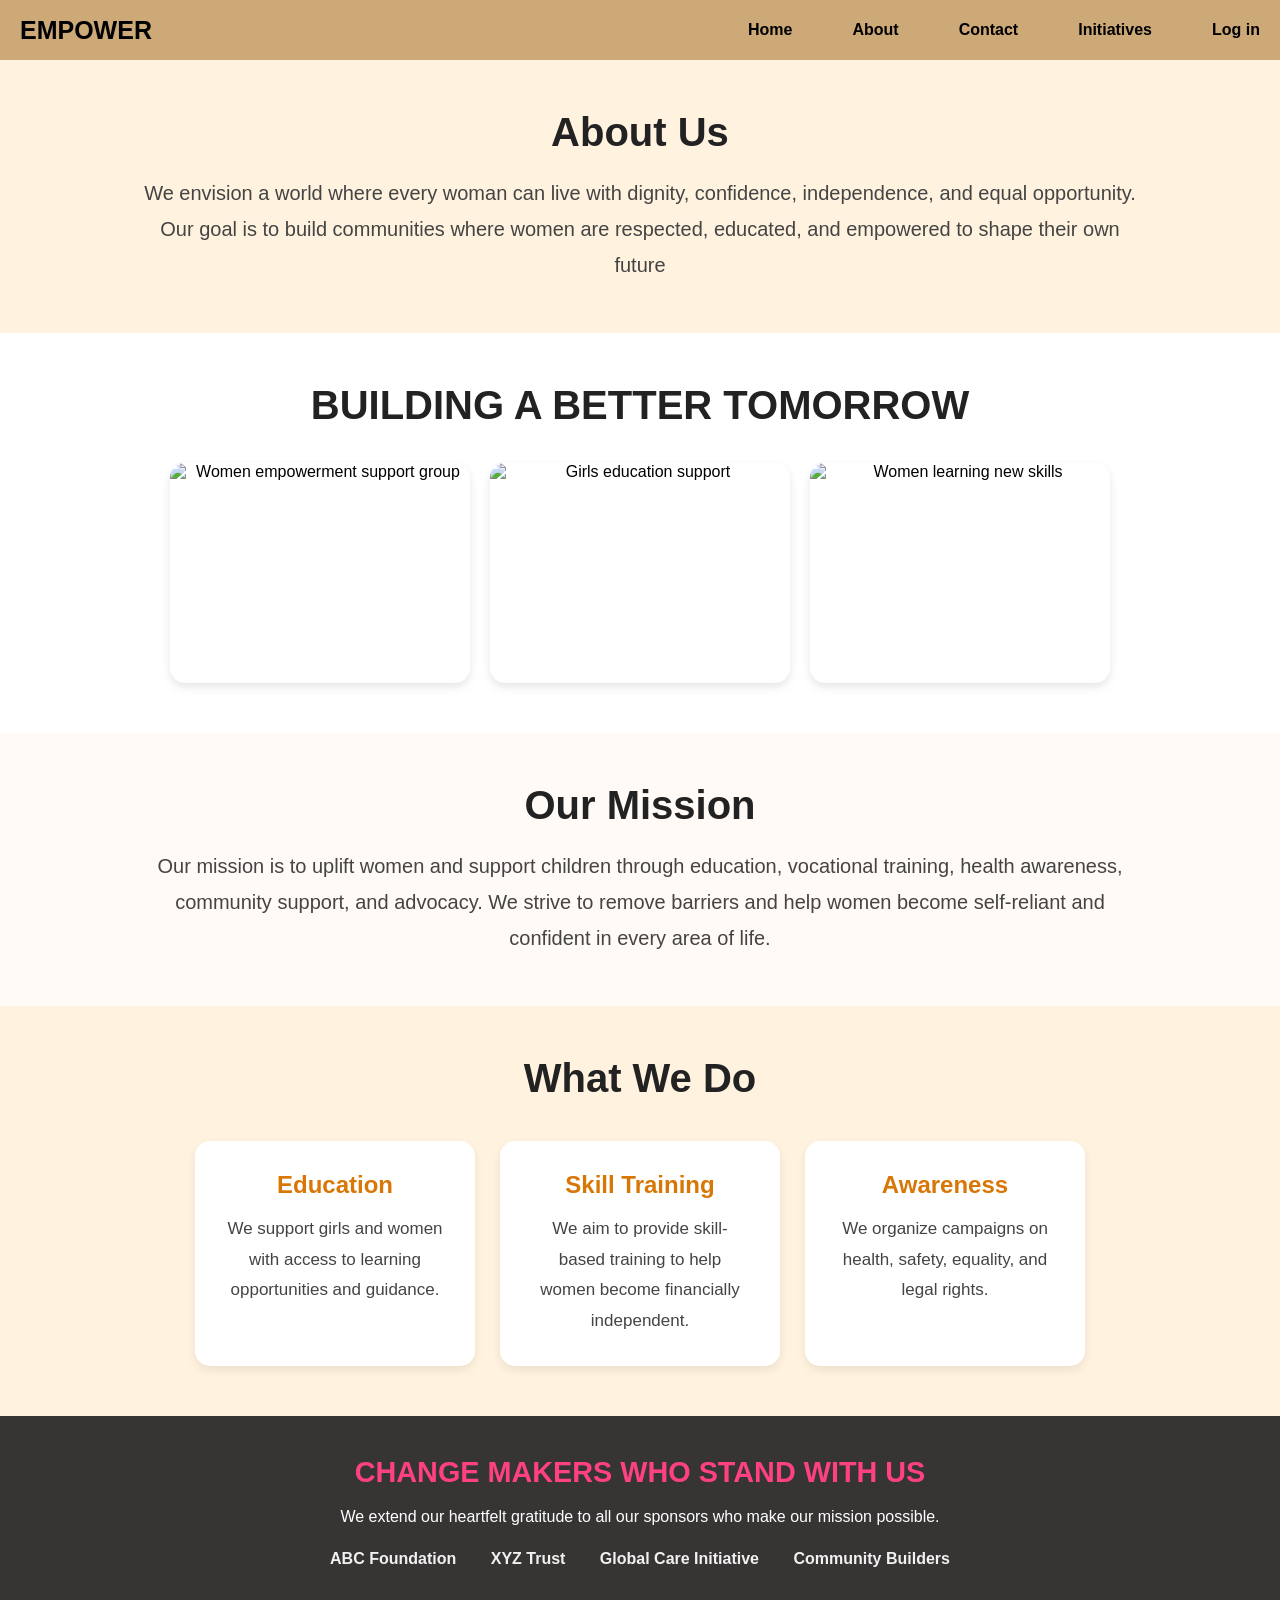
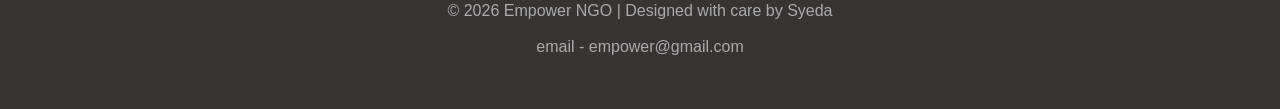
==== about.html @ 6aa98494 "Initial project upload" ====
<!DOCTYPE html>
<html lang="en">
<head>
  <meta charset="UTF-8">
  <meta name="viewport" content="width=device-width, initial-scale=1.0">
  <title>About Us - Empower NGO</title>
  <link rel="stylesheet" href="style.css">
</head>
<body>

  <header>
    <div class="navbar">
      <div class="logo">EMPOWER</div>
      <ul class="navlinks">
        <li><a href="index.html">Home</a></li>
        <li><a href="about.html">About</a></li>
        <li><a href="contact.html">Contact</a></li>
        <li><a href="initiatives.html">Initiatives</a></li>
        <li><a href="login.html">Log in</a></li>
      </ul>
    </div>
  </header>

  <section class="about-page">
    <div class="about-container">
      <h1>About Us</h1>
      <p>
       We envision a world where every woman can live with dignity, confidence,
       independence, and equal opportunity. Our goal is to build communities
       where women are respected, educated, and empowered to shape their own future
      </p>
    </div>

  </section>
  <section class="gallery-section">
    <div class="about-container">
      <h2>BUILDING  A  BETTER  TOMORROW </h2>
      <div class="gallery">
        <img src="https://encrypted-tbn0.gstatic.com/images?q=tbn:ANd9GcTtPggVK0Mf96UFR5uqyERyEctCSa5pAQhg3Q&s" alt="Women empowerment support group">
        <img src="https://media.istockphoto.com/id/1498159581/vector/people-team.jpg?s=612x612&w=0&k=20&c=YHpEeTjth_r3AcepSTRDZKwjOqoP_07F4mcGTG8uxcM=" alt="Girls education support">
        <img src="https://encrypted-tbn0.gstatic.com/images?q=tbn:ANd9GcQ-L7TvvhKmph2Q77Yaow5GXadWULhDqD2SYQ&s" alt="Women learning new skills">
      </div>
    </div>
  </section>

  <section class="mission-section">
    <div class="about-container">
      <h2>Our Mission</h2>
      <p>
        Our mission is to uplift women and support children through education, vocational training,
        health awareness, community support, and advocacy. We strive to remove
        barriers and help women become self-reliant and confident in every area of life.
      </p>
    </div>
  </section>

  <section class="work-section">
    <div class="about-container">
      <h2>What We Do</h2>
      <div class="work-cards">
        <div class="work-card">
          <h3>Education</h3>
          <p>We support girls and women with access to learning opportunities and guidance.</p>
        </div>
        <div class="work-card">
          <h3>Skill Training</h3>
          <p>We aim to provide skill-based training to help women become financially independent.</p>
        </div>
        <div class="work-card">
          <h3>Awareness</h3>
          <p>We organize campaigns on health, safety, equality, and legal rights.</p>
        </div>
      </div>
    </div>
  </section>

  

  <footer class="footer">
    <div class="footer-content">
        <h2>CHANGE MAKERS WHO STAND WITH US</h2>
        <p>We extend our heartfelt gratitude to all our sponsors who make our mission possible.</p>
        
        <ul class="sponsor-list">
            <li>ABC Foundation</li>
            <li>XYZ Trust</li>
            <li>Global Care Initiative</li>
            <li>Community Builders</li>
        </ul>
        
        <div class="footer-bottom">
            <p>&copy; 2026 Empower NGO | Designed with care by Syeda</p>
            <p>email - empower@gmail.com</p>
        </div>
    </div>
</footer>

</body>
</html>
---- style.css ----
*{
    margin: 0;
    font-family: Arial ;
    box-sizing: border-box;
    
}
.navbar{
    height: 60px;
    background-color: #cda977;
    color:black;
    width: 100%;
    justify-content: space-between;
    align-items: center;
    padding: 20px;
    display: flex;

}
.logo{
    font-size: 25px;
    font-weight:700;
}

.navlinks{
    display: flex;
    gap: 60px;
    list-style: none;
}

.navlinks a{
    font-weight: 600;
    color: black;
    text-decoration: none;
}
.navlinks a:hover{
    color: navy;
}
.button button{
    background-color: blanchedalmond;
    color: black;
    border-radius: 5px;
    
}
.button button:hover{
    background-color:white;
}

.hero {
    height: 90vh;
    background: 
        linear-gradient(rgba(0,0,0,0.5), rgba(0,0,0,0.5)),
        url("https://dfa.org.au/wp-content/uploads/2022/04/post2.jpg");  

    background-size: cover;
    background-position: center;
    background-repeat: no-repeat;

    display: flex;
    align-items: center;
    justify-content: center;
    text-align: center;
    color: whitesmoke;   /* change to white for readability */
    padding: 0 20px;
}
.hero-content h1 {
    font-size: 3rem;
    margin-bottom: 20px;
}

.hero-content p {
    font-size: 1.2rem;
    margin-bottom: 30px;
    max-width: 600px;
}

.hero-btn {
    display: inline-block;
    padding: 12px 30px;
    background-color:beige;
    color: #1e3c72;
    text-decoration: none;
    border-radius: 30px;
    font-weight: 600;
    border: 2px solid black;   
}

.hero-btn:hover {
    background-color:rgb(207, 194, 178) ;
}

.container {
    display: flex;
    justify-content: center;
    align-items: flex-start;
    gap: 50px;          /* spacing between boxes */
    flex-wrap: wrap;    /* wrap on smaller screens */
    margin: 8px;
    background-color: white;
    
}

.container div {
    width: 300px;       /* fixed width for all boxes */
    height: 200px;      /* fixed height for all boxes */
    overflow: hidden;   /* hides overflow if image is larger */
    border-radius: 8px; /* optional rounded corners */
    box-shadow: 0 4px 8px rgba(0,0,0,0.2);
}
.container img:hover{
    transform: translateY(-4px);
}

.container img {
    width: 100%;
    height: 100%;
    object-fit: cover;  /* crops image to fill box uniformly */
    transition: transform 0.3s ease, box-shadow 0.3s ease;
}

/* Full-width section */
.about {
    background: #f9f9f9;          /* light background */
    padding: 10px 10px;          /* more vertical space */
    width: 100%;                  /* full screen width */
    display: block;
}

/* Container */
.about.container {
    width: 100%;
    margin: 0 auto;
    display: flex;
    flex-direction: column;
    align-items: center;
}

/* Text block */
.about.text {
    width: 100%;
    max-width: 1000px;
    text-align: center;
    background: #fff;
    padding: 60px;                /* increased padding for taller box */
    box-shadow: 0 6px 15px rgba(0,0,0,0.15);
    border-radius: 10px;
    min-height: 300px;            /* ensures box looks longer */
}

/* Heading */
.about.text h2 {
    font-size: 3rem;
    color: #333;
    margin-bottom: 10px;
    text-transform: uppercase;
    letter-spacing: 2px;
}

/* Paragraph */
.about.text p {
    font-size: 1.2rem;
    line-height: 1.6;
    color: #2f2a2a;
    margin: 0 auto;
    max-width: 800px;
    
}

.interventions {
  text-align: center;
  color: #333;
  margin: 10px;
  font-size: medium;
}

.image-grid {
  display: grid;
  grid-template-columns: repeat(3, 1fr); /* 3 images per row */
  gap: 15px; /* spacing between images */
  margin-top: 20px;
  font-size: larger;
  font-weight: 600;
  
}

.image-grid img {
  width: 100%;
  height: 220px; /* fixed height for consistency */
  object-fit: cover; /* crops to fit without distortion */
  border-radius: 20px; /* optional styling */
  transition: transform 0.3s ease, box-shadow 0.3s ease;
  
}
.image-grid img:hover{
     transform: translateY(-4px);

}

.r {
    background: #f9f9f9;   /* soft background */
    padding: 3rem 1rem;    /* spacing around section */
}

.r .p {
    width: 90%;
    margin: 0 auto;
    background: #f5f1f1;      /* light contrasting box */
    padding: 2rem;
    border-radius: 10px;   /* rounded corners */
    box-shadow: 0 4px 8px rgba(0,0,0,0.1); /* subtle shadow */
}

.r .p h1 {
    font-size: 2.2rem;
    text-align: center;
    color: #333;
    margin-bottom: 1.5rem;
    letter-spacing: 2px;
    font-weight: bold;
}

.r .p ul {
    list-style: none; /* remove default bullets */
    padding: 0;
    margin: 0;
}

.r .p li {
    font-size: 1.2rem;
    line-height: 1.6;
    color: #444;
    text-align: justify;
    margin-bottom: 1rem;
    padding-left: 1.2rem;
    position: relative;
}

.r .p li::before {
    content: "•"; /* custom bullet */
    position: absolute;
    left: 0;
    color: #ff4081; /* accent color */
    font-weight: bold;
}

.hr {
    border: none;
    height: 4px;
    background-color: #333;
}

.testimonial {
    background: #f9f9f9; /* soft background for contrast */
    padding: 40px;
    border-radius: 10px;
    max-width: 900px;
    margin: 40px auto;
    font-family: 'Segoe UI', Tahoma, Geneva, Verdana, sans-serif;
}

.testimonial h1 {
    text-align: center;
    font-size: 2.2rem;
    color: #333;
    margin-bottom: 30px;
    letter-spacing: 2px;
    font-weight: bold;
}

.testimonial .t1,
.testimonial .t2,
.testimonial .t3 {
    background: #fff;
    padding: 20px;
    margin-bottom: 20px;
    border-left: 5px solid #ff4081; /* accent color */
    border-radius: 6px;
    box-shadow: 0 4px 6px rgba(0,0,0,0.1);
    font-size: 1rem;
    line-height: 1.6;
    color: #444;
}

.testimonial {
    background: #e7e6e6; /* soft background for contrast */
    padding: 40px;
    border-radius: 10px;
    max-width: 900px;
    margin: 40px auto;
    font-family: 'Segoe UI', Tahoma, Geneva, Verdana, sans-serif;
}

.testimonial h1 {
    text-align: center;
    font-size: 2.2rem;
    color: #333;
    margin-bottom: 30px;
    letter-spacing: 2px;
    font-weight: bold;
}
.testimonial .t1,
.testimonial .t2,
.testimonial .t3 {
    background: #fff;
    padding: 20px;
    margin-bottom: 20px;
    border-left: 5px solid #ff4081; /* accent color */
    border-radius: 6px;
    box-shadow: 0 4px 6px rgba(0,0,0,0.1);
    font-size: 1.2rem;
    line-height: 1.6;
    color: #444;
}

.testimonial .t1 p {
    margin: 0;
}

.testimonial .t2 {
    border-left-color: #3f51b5; /* different accent */
}

.testimonial .t3 {
    border-left-color: #4caf50; /* another accent */
}

.footer {
    background-color: #373434;
    color: #fff;
    padding: 40px 20px;
    text-align: center;
    font-family: 'Segoe UI', Tahoma, Geneva, Verdana, sans-serif;
}

.footer h2 {
    font-size: 1.8rem;
    margin-bottom: 15px;
    color: #ff4081; /* accent color */
}

.footer p {
    margin: 10px 0;
    font-size: 1rem;
    line-height: 1.6;
}

.sponsor-list {
    list-style: none;
    padding: 0;
    margin: 20px 0;
}

.sponsor-list li {
    display: inline-block;
    margin: 0 15px;
    font-weight: bold;
    color: #f1f1f1;
}

.footer-bottom {
    margin-top: 30px;
    font-size: 0.9rem;
    color: #aaa;
}




.about-page,
.mission-section,
.work-section,
.gallery-section {
    padding: 50px 5px;
    text-align: center;
}

.about-page {
    background: #fff3df;
}

.gallery-section {
    background: #ffffff;
}

.mission-section {
    background: #fffaf5;
}

.work-section {
    background: #fff3df;
}

.about-container {
    max-width: 1000px;
    margin: auto;
}

.about-container h1,
.about-container h2 {
    font-size: 40px;
    margin-bottom: 20px;
    color: #222;
}

.about-container p {
    font-size: 20px;
    color: #444;
    line-height: 1.8;
}

.work-cards {
    display: flex;
    justify-content: center;
    gap: 25px;
    flex-wrap: wrap;
    margin-top: 40px;
}

.work-card {
    background: white;
    width: 280px;
    padding: 30px;
    border-radius: 15px;
    box-shadow: 0 4px 10px rgba(0,0,0,0.08);
}

.work-card h3 {
    margin-bottom: 15px;
    color: #d97706;
    font-size: 24px;
}

.work-card p {
    font-size: 17px;
}

.gallery {
    display: flex;
    justify-content: center;
    gap: 20px;
    flex-wrap: wrap;
    margin-top: 35px;
}

.gallery img {
    width: 300px;
    height: 220px;
    object-fit: cover;
    border-radius: 15px;
    box-shadow: 0 4px 10px rgba(0,0,0,0.1);
}



.contact-container {
  display: flex;
  justify-content: space-between;
  align-items: flex-start;
  gap: 40px;
  padding: 40px;
  background: #f9f9f9;
  border-radius: 8px;
  box-shadow: 0 4px 12px rgba(0,0,0,0.5);
  max-width: 1000px;
  margin: 40px auto;
  font-family: Arial, sans-serif;
}



.contact-info {
  flex: 1;
}

.contact-info h2 {
  margin-bottom: 15px;
  color: #333;
  font-size: 24px;
}

.contact-info p {
  margin: 8px 0;
  color: #555;
  font-size: 16px;
}

.contact-form {
  flex: 1;
  display: flex;
  flex-direction: column;
}

.contact-form h2 {
  margin-bottom: 15px;
  color: #333;
  font-size: 24px;
}

.contact-form input,
.contact-form textarea {
  margin-bottom: 15px;
  padding: 12px;
  border: 1px solid #ccc;
  border-radius: 6px;
  font-size: 15px;
  transition: border-color 0.3s ease;
}

.contact-form input:focus,
.contact-form textarea:focus {
  border-color: #007BFF;
  outline: none;
}

.contact-form button {
  padding: 12px;
  background: #f4b165;
  color: #231c1c;
  border: none;
  border-radius: 6px;
  font-size: 16px;
  cursor: pointer;
  transition: background 0.3s ease;
}

.contact-form button:hover {
  background:#f3a64f;
}



.campaign{
    display:flex;
    align-items:center;
    gap:40px;
    margin:50px 0;
}

.reverse{
    flex-direction:row-reverse;
}

.campaign-image,
.campaign-content{
    flex:1;
}

.campaign-image img{
    width:100%;
    height:300px;
    object-fit:cover;
    border-radius:10px;
}

.campaign-content h2{
    margin-bottom:15px;
    color:#333;
}

.campaign-content p{
    color:#666;
    line-height:1.6;
}

details{
    margin-top:15px;
}

.read-btn{
    display:inline-block;
    padding:8px 18px;
    background:#0d5436;
    color:white;
    border-radius:20px;
    cursor:pointer;
    font-weight:bold;
}

summary{
    list-style:none;
}

summary::-webkit-details-marker{
    display:none;
}

.more-content{
    margin-top:15px;
}

.more-content li{
    margin-bottom:8px;
}

@media(max-width:768px){

    .campaign,
    .reverse{
        flex-direction:column;
    }

    .campaign-image img{
        height:220px;
    }

}

/* Login Page */

.login-page{
    min-height:100vh;
    background:#f2eddf;
    display:flex;
    justify-content:center;
    align-items:center;
}



.login-box{
    width:380px;
    background:white;
    padding:35px;
    border-radius:10px;
    box-shadow:0 5px 15px rgba(0,0,0,0.5);
}

.login-box h2{
    text-align:center;
    color:#004B49;
    margin-bottom:10px;
}

.login-box p{
    text-align:center;
    color:#666;
    margin-bottom:25px;
}

.login-box label{
    display:block;
    margin-bottom:6px;
    font-weight:500;
}

.login-box input{
    width:100%;
    padding:10px;
    margin-bottom:18px;
    border:1px solid #ccc;
    border-radius:5px;
    outline:none;
}

.login-box input:focus{
    border-color:#2c7a5a;
}

.forgot{
    text-align:right;
    margin-bottom:20px;
}

.forgot a{
    text-decoration:none;
    color:#004B49;
    font-size:14px;
}

.login-box button{
    width:100%;
    padding:12px;
    border:none;
    background:#004B49;
    color:#ffffff;
    border-radius:5px;
    cursor:pointer;
    font-size:16px;
}

.login-box button:hover{
    background:#367b60;
}

.signup{
    margin-top:20px;
    font-size:15px;
}

.signup a{
    color:#004B49;
    text-decoration:none;
    font-weight:600;
}
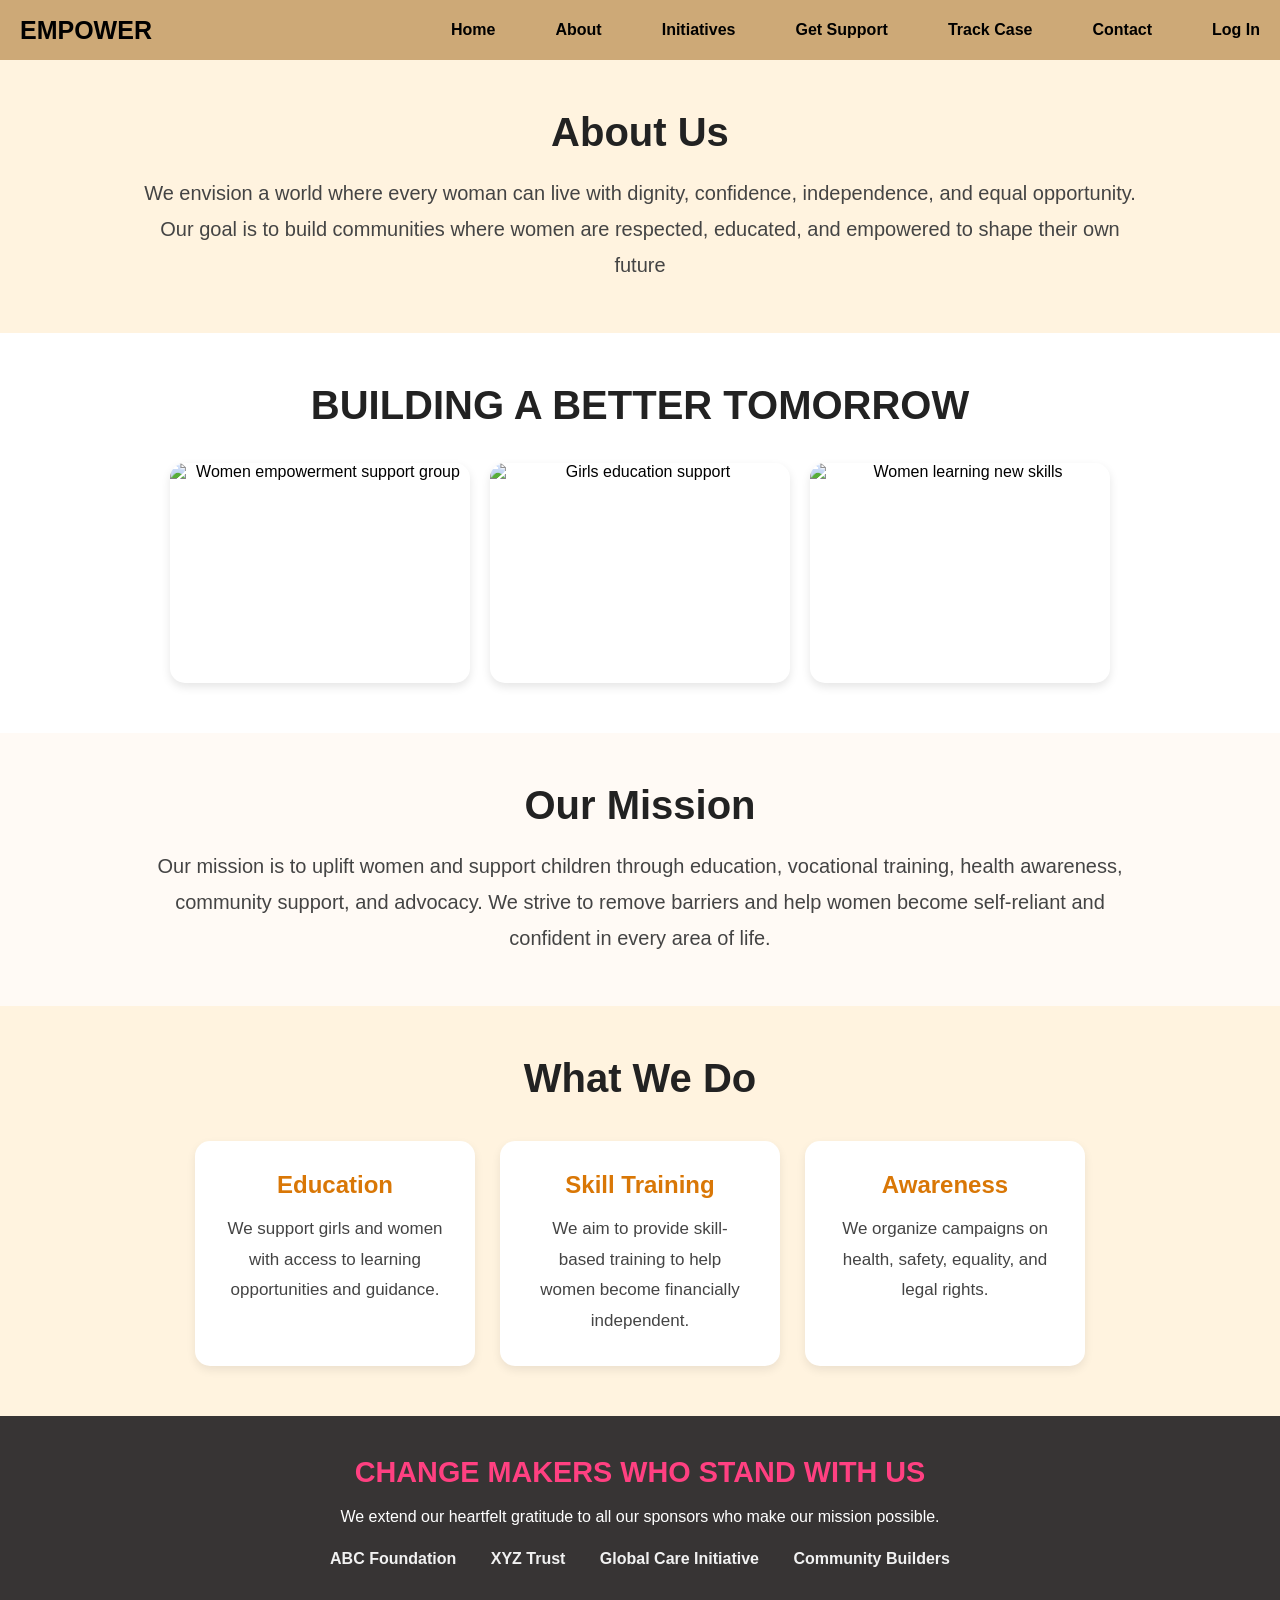
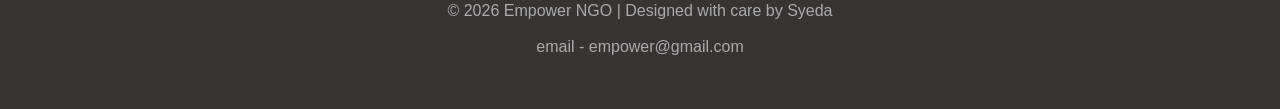
==== commit 71e063dd: "Add support, dashboard and account functionality" ====
--- a/about.html
+++ b/about.html
@@ -11,13 +11,17 @@
   <header>
     <div class="navbar">
       <div class="logo">EMPOWER</div>
-      <ul class="navlinks">
-        <li><a href="index.html">Home</a></li>
-        <li><a href="about.html">About</a></li>
-        <li><a href="contact.html">Contact</a></li>
-        <li><a href="initiatives.html">Initiatives</a></li>
-        <li><a href="login.html">Log in</a></li>
-      </ul>
+    
+<ul class="navlinks" id="navlinks">
+    <li><a href="index.html">Home</a></li>
+    <li><a href="about.html">About</a></li>
+    <li><a href="initiatives.html">Initiatives</a></li>
+    <li><a href="get-support.html">Get Support</a></li>
+    <li><a href="track-case.html">Track Case</a></li>
+    <li><a href="contact.html">Contact</a></li>
+    <li><a href="login.html">Log In</a></li>
+</ul>
+
     </div>
   </header>
 
--- a/style.css
+++ b/style.css
@@ -1,3 +1,7 @@
+/* =========================================================
+   YOUR EXISTING CSS — NO DESKTOP CHANGES
+   ========================================================= */
+
 *{
     margin: 0;
     font-family: Arial ;
@@ -44,6 +48,7 @@
     background-color:white;
 }
 
+
 .hero {
     height: 90vh;
     background: 
@@ -58,7 +63,7 @@
     align-items: center;
     justify-content: center;
     text-align: center;
-    color: whitesmoke;   /* change to white for readability */
+    color: whitesmoke;
     padding: 0 20px;
 }
 .hero-content h1 {
@@ -91,18 +96,18 @@
     display: flex;
     justify-content: center;
     align-items: flex-start;
-    gap: 50px;          /* spacing between boxes */
-    flex-wrap: wrap;    /* wrap on smaller screens */
+    gap: 50px;
+    flex-wrap: wrap;
     margin: 8px;
     background-color: white;
     
 }
 
 .container div {
-    width: 300px;       /* fixed width for all boxes */
-    height: 200px;      /* fixed height for all boxes */
-    overflow: hidden;   /* hides overflow if image is larger */
-    border-radius: 8px; /* optional rounded corners */
+    width: 300px;
+    height: 200px;
+    overflow: hidden;
+    border-radius: 8px;
     box-shadow: 0 4px 8px rgba(0,0,0,0.2);
 }
 .container img:hover{
@@ -112,19 +117,17 @@
 .container img {
     width: 100%;
     height: 100%;
-    object-fit: cover;  /* crops image to fill box uniformly */
+    object-fit: cover;
     transition: transform 0.3s ease, box-shadow 0.3s ease;
 }
 
-/* Full-width section */
 .about {
-    background: #f9f9f9;          /* light background */
-    padding: 10px 10px;          /* more vertical space */
-    width: 100%;                  /* full screen width */
+    background: #f9f9f9;
+    padding: 10px 10px;
+    width: 100%;
     display: block;
 }
 
-/* Container */
 .about.container {
     width: 100%;
     margin: 0 auto;
@@ -133,19 +136,17 @@
     align-items: center;
 }
 
-/* Text block */
 .about.text {
     width: 100%;
     max-width: 1000px;
     text-align: center;
     background: #fff;
-    padding: 60px;                /* increased padding for taller box */
+    padding: 60px;
     box-shadow: 0 6px 15px rgba(0,0,0,0.15);
     border-radius: 10px;
-    min-height: 300px;            /* ensures box looks longer */
-}
-
-/* Heading */
+    min-height: 300px;
+}
+
 .about.text h2 {
     font-size: 3rem;
     color: #333;
@@ -154,7 +155,6 @@
     letter-spacing: 2px;
 }
 
-/* Paragraph */
 .about.text p {
     font-size: 1.2rem;
     line-height: 1.6;
@@ -173,8 +173,8 @@
 
 .image-grid {
   display: grid;
-  grid-template-columns: repeat(3, 1fr); /* 3 images per row */
-  gap: 15px; /* spacing between images */
+  grid-template-columns: repeat(3, 1fr);
+  gap: 15px;
   margin-top: 20px;
   font-size: larger;
   font-weight: 600;
@@ -183,9 +183,9 @@
 
 .image-grid img {
   width: 100%;
-  height: 220px; /* fixed height for consistency */
-  object-fit: cover; /* crops to fit without distortion */
-  border-radius: 20px; /* optional styling */
+  height: 220px;
+  object-fit: cover;
+  border-radius: 20px;
   transition: transform 0.3s ease, box-shadow 0.3s ease;
   
 }
@@ -195,17 +195,17 @@
 }
 
 .r {
-    background: #f9f9f9;   /* soft background */
-    padding: 3rem 1rem;    /* spacing around section */
+    background: #e6e0e0;
+    padding: 3rem 1rem;
 }
 
 .r .p {
     width: 90%;
     margin: 0 auto;
-    background: #f5f1f1;      /* light contrasting box */
+    background: #f5f1f1;
     padding: 2rem;
-    border-radius: 10px;   /* rounded corners */
-    box-shadow: 0 4px 8px rgba(0,0,0,0.1); /* subtle shadow */
+    border-radius: 10px;
+    box-shadow: 0 4px 8px rgba(0,0,0,0.1);
 }
 
 .r .p h1 {
@@ -218,7 +218,7 @@
 }
 
 .r .p ul {
-    list-style: none; /* remove default bullets */
+    list-style: none;
     padding: 0;
     margin: 0;
 }
@@ -234,10 +234,10 @@
 }
 
 .r .p li::before {
-    content: "•"; /* custom bullet */
+    content: "•";
     position: absolute;
     left: 0;
-    color: #ff4081; /* accent color */
+    color: #ff4081;
     font-weight: bold;
 }
 
@@ -248,7 +248,7 @@
 }
 
 .testimonial {
-    background: #f9f9f9; /* soft background for contrast */
+    background: #f9f9f9;
     padding: 40px;
     border-radius: 10px;
     max-width: 900px;
@@ -271,7 +271,7 @@
     background: #fff;
     padding: 20px;
     margin-bottom: 20px;
-    border-left: 5px solid #ff4081; /* accent color */
+    border-left: 5px solid #ff4081;
     border-radius: 6px;
     box-shadow: 0 4px 6px rgba(0,0,0,0.1);
     font-size: 1rem;
@@ -280,7 +280,7 @@
 }
 
 .testimonial {
-    background: #e7e6e6; /* soft background for contrast */
+    background: #e7e6e6;
     padding: 40px;
     border-radius: 10px;
     max-width: 900px;
@@ -296,13 +296,14 @@
     letter-spacing: 2px;
     font-weight: bold;
 }
+
 .testimonial .t1,
 .testimonial .t2,
 .testimonial .t3 {
     background: #fff;
     padding: 20px;
     margin-bottom: 20px;
-    border-left: 5px solid #ff4081; /* accent color */
+    border-left: 5px solid #ff4081;
     border-radius: 6px;
     box-shadow: 0 4px 6px rgba(0,0,0,0.1);
     font-size: 1.2rem;
@@ -315,11 +316,11 @@
 }
 
 .testimonial .t2 {
-    border-left-color: #3f51b5; /* different accent */
+    border-left-color: #3f51b5;
 }
 
 .testimonial .t3 {
-    border-left-color: #4caf50; /* another accent */
+    border-left-color: #4caf50;
 }
 
 .footer {
@@ -333,7 +334,7 @@
 .footer h2 {
     font-size: 1.8rem;
     margin-bottom: 15px;
-    color: #ff4081; /* accent color */
+    color: #ff4081;
 }
 
 .footer p {
@@ -360,8 +361,6 @@
     font-size: 0.9rem;
     color: #aaa;
 }
-
-
 
 
 .about-page,
@@ -464,8 +463,6 @@
   font-family: Arial, sans-serif;
 }
 
-
-
 .contact-info {
   flex: 1;
 }
@@ -590,20 +587,6 @@
     margin-bottom:8px;
 }
 
-@media(max-width:768px){
-
-    .campaign,
-    .reverse{
-        flex-direction:column;
-    }
-
-    .campaign-image img{
-        height:220px;
-    }
-
-}
-
-/* Login Page */
 
 .login-page{
     min-height:100vh;
@@ -612,8 +595,6 @@
     justify-content:center;
     align-items:center;
 }
-
-
 
 .login-box{
     width:380px;
@@ -689,4 +670,1915 @@
     color:#004B49;
     text-decoration:none;
     font-weight:600;
-}+}
+
+
+/* ================= JOIN PAGE ================= */
+
+.join-header{
+    background: linear-gradient(to right, #f8f3eb, #efe1cb);
+    text-align: center;
+    padding: 70px 20px;
+    border-bottom: 3px solid #cda977;
+}
+
+.join-header h1{
+    font-size: 48px;
+    color: #333;
+    margin-bottom: 18px;
+    letter-spacing: 1px;
+}
+
+.join-header p{
+    width: 65%;
+    margin: auto;
+    color: #555;
+    font-size: 20px;
+    line-height: 1.8;
+}
+
+.join-container{
+    width: 700px;
+    max-width: 90%;
+    margin: 60px auto;
+    padding: 40px;
+
+    background: #e5d3c3;
+    border-radius: 10px;
+
+    box-shadow: 0 5px 15px rgba(0,0,0,0.15);
+}
+
+.join-container h2{
+    text-align: center;
+    font-size: 34px;
+    margin-bottom: 10px;
+    color: #403d3d;
+}
+
+.join-container p{
+    text-align: center;
+    color: #555;
+    margin-bottom: 30px;
+    line-height: 1.6;
+}
+
+.join-container form{
+    display: flex;
+    flex-direction: column;
+}
+
+.join-container input,
+.join-container select,
+.join-container textarea{
+
+    width: 100%;
+    padding: 12px;
+    margin-bottom: 18px;
+
+    border: 1px solid #ccc;
+    border-radius: 6px;
+
+    font-size: 15px;
+}
+
+.join-container input:focus,
+.join-container select:focus,
+.join-container textarea:focus{
+
+    outline: none;
+    border-color: #cda977;
+}
+
+.join-container textarea{
+    resize: vertical;
+}
+
+.join-container button{
+
+    background: #cda977;
+    color: black;
+
+    padding: 12px;
+    border: none;
+    border-radius: 6px;
+
+    font-size: 17px;
+    font-weight: bold;
+
+    cursor: pointer;
+    transition: 0.3s;
+}
+
+.join-container button:hover{
+
+    background: #b58d58;
+    color: white;
+}
+
+
+/* =========================================================
+   RESPONSIVENESS ONLY
+   ========================================================= */
+
+/* ================= TABLETS ================= */
+
+@media (max-width: 1024px){
+
+    .navbar{
+        padding: 18px;
+    }
+
+    .navlinks{
+        gap: 30px;
+    }
+
+    .hero-content h1{
+        font-size: 2.6rem;
+    }
+
+    .container{
+        gap: 25px;
+    }
+
+    .container div{
+        width: 280px;
+    }
+
+    .about.text{
+        width: 92%;
+        padding: 45px;
+    }
+
+    .image-grid{
+        grid-template-columns: repeat(2, 1fr);
+        padding: 0 15px;
+    }
+
+    .r .p{
+        width: 92%;
+    }
+
+    .testimonial{
+        width: 92%;
+    }
+
+    .work-cards{
+        gap: 20px;
+    }
+
+    .work-card{
+        width: 270px;
+    }
+
+    .gallery{
+        gap: 15px;
+    }
+
+    .gallery img{
+        width: 280px;
+    }
+
+    .contact-container{
+        width: 92%;
+        gap: 25px;
+        padding: 30px;
+    }
+
+    .campaign{
+        gap: 25px;
+        margin: 40px 20px;
+    }
+
+    .join-header p{
+        width: 80%;
+    }
+
+}
+
+
+/* ================= TABLETS / MOBILE ================= */
+
+@media (max-width: 768px){
+
+    .navbar{
+        flex-direction: column;
+        height: auto;
+        padding: 15px;
+        gap: 15px;
+    }
+
+    .logo{
+        font-size: 24px;
+    }
+
+    .navlinks{
+        flex-direction: column;
+        gap: 15px;
+        width: 100%;
+        text-align: center;
+        padding: 0;
+    }
+
+    .button{
+        margin-top: 10px;
+    }
+
+    .button button{
+        padding: 8px 15px;
+    }
+
+
+    /* Hero */
+
+    .hero{
+        height: auto;
+        min-height: 80vh;
+        padding: 60px 20px;
+    }
+
+    .hero-content{
+        width: 100%;
+    }
+
+    .hero-content h1{
+        font-size: 2.2rem;
+    }
+
+    .hero-content p{
+        font-size: 1rem;
+        max-width: 100%;
+    }
+
+    .hero-btn{
+        padding: 10px 25px;
+    }
+
+
+    /* Home Image Cards */
+
+    .container{
+        flex-direction: column;
+        align-items: center;
+        gap: 25px;
+        margin: 20px;
+    }
+
+    .container div{
+        width: 90%;
+        height: 230px;
+    }
+
+
+    /* About */
+
+    .about{
+        padding: 10px;
+    }
+
+    .about.text{
+        width: 90%;
+        padding: 30px;
+        min-height: auto;
+    }
+
+    .about.text h2{
+        font-size: 2rem;
+    }
+
+    .about.text p{
+        font-size: 1rem;
+    }
+
+
+    /* Intervention Images */
+
+    .image-grid{
+        grid-template-columns: 1fr;
+        gap: 20px;
+        padding: 0 10px;
+    }
+
+    .image-grid img{
+        height: 250px;
+    }
+
+
+    /* R Section */
+
+    .r{
+        padding: 2rem 0.5rem;
+    }
+
+    .r .p{
+        width: 92%;
+        padding: 1.5rem;
+    }
+
+    .r .p h1{
+        font-size: 1.8rem;
+    }
+
+    .r .p li{
+        font-size: 1rem;
+        text-align: left;
+    }
+
+
+    /* Testimonials */
+
+    .testimonial{
+        width: 90%;
+        padding: 25px;
+        margin: 30px auto;
+    }
+
+    .testimonial h1{
+        font-size: 1.8rem;
+    }
+
+    .testimonial .t1,
+    .testimonial .t2,
+    .testimonial .t3{
+        font-size: 1rem;
+        padding: 18px;
+    }
+
+
+    /* About Page */
+
+    .about-page,
+    .mission-section,
+    .work-section,
+    .gallery-section{
+        padding: 40px 15px;
+    }
+
+    .about-container h1,
+    .about-container h2{
+        font-size: 30px;
+    }
+
+    .about-container p{
+        font-size: 17px;
+    }
+
+
+    /* Work Cards */
+
+    .work-cards{
+        flex-direction: column;
+        align-items: center;
+        margin-top: 25px;
+    }
+
+    .work-card{
+        width: 90%;
+    }
+
+
+    /* Gallery */
+
+    .gallery{
+        flex-direction: column;
+        align-items: center;
+    }
+
+    .gallery img{
+        width: 90%;
+        height: 220px;
+    }
+
+
+    /* Contact */
+
+    .contact-container{
+        flex-direction: column;
+        width: 90%;
+        padding: 25px;
+        gap: 25px;
+        margin: 30px auto;
+    }
+
+    .contact-info,
+    .contact-form{
+        width: 100%;
+    }
+
+
+    /* Campaign */
+
+    .campaign,
+    .reverse{
+        flex-direction: column;
+        gap: 25px;
+        margin: 30px 15px;
+    }
+
+    .campaign-image,
+    .campaign-content{
+        width: 100%;
+    }
+
+    .campaign-image img{
+        height: 250px;
+    }
+
+    .campaign-content h2{
+        font-size: 24px;
+    }
+
+
+    /* Login */
+
+    .login-page{
+        padding: 25px 15px;
+    }
+
+    .login-box{
+        width: 90%;
+        padding: 25px;
+    }
+
+
+    /* Join */
+
+    .join-header{
+        padding: 50px 15px;
+    }
+
+    .join-header h1{
+        font-size: 32px;
+    }
+
+    .join-header p{
+        width: 95%;
+        font-size: 17px;
+    }
+
+    .join-container{
+        width: 90%;
+        padding: 25px;
+        margin: 35px auto;
+    }
+
+    .join-container h2{
+        font-size: 28px;
+    }
+
+
+    /* Footer */
+
+    .footer{
+        padding: 35px 20px;
+    }
+
+    .sponsor-list li{
+        display: block;
+        margin: 12px 0;
+    }
+
+}
+
+
+/* ================= SMALL PHONES ================= */
+
+@media (max-width: 480px){
+
+    .navbar{
+        padding: 12px;
+    }
+
+    .logo{
+        font-size: 22px;
+    }
+
+    .navlinks{
+        gap: 12px;
+    }
+
+
+    /* Hero */
+
+    .hero{
+        min-height: 75vh;
+        padding: 45px 15px;
+    }
+
+    .hero-content h1{
+        font-size: 1.8rem;
+        line-height: 1.2;
+        margin-bottom: 15px;
+    }
+
+    .hero-content p{
+        font-size: 0.95rem;
+        line-height: 1.5;
+        margin-bottom: 22px;
+    }
+
+    .hero-btn{
+        padding: 9px 20px;
+        font-size: 14px;
+    }
+
+
+    /* Home Cards */
+
+    .container{
+        margin: 15px;
+        gap: 20px;
+    }
+
+    .container div{
+        width: 100%;
+        height: 200px;
+    }
+
+
+    /* About */
+
+    .about.text{
+        width: 100%;
+        padding: 20px;
+    }
+
+    .about.text h2{
+        font-size: 1.7rem;
+    }
+
+    .about.text p{
+        font-size: 0.95rem;
+        line-height: 1.5;
+    }
+
+
+    /* Images */
+
+    .image-grid{
+        padding: 0 5px;
+        gap: 15px;
+    }
+
+    .image-grid img{
+        height: 200px;
+    }
+
+
+    /* R */
+
+    .r{
+        padding: 1.5rem 0.3rem;
+    }
+
+    .r .p{
+        width: 100%;
+        padding: 20px;
+    }
+
+    .r .p h1{
+        font-size: 1.5rem;
+        letter-spacing: 1px;
+    }
+
+    .r .p li{
+        font-size: 0.95rem;
+        line-height: 1.5;
+        padding-left: 1rem;
+    }
+
+
+    /* Testimonials */
+
+    .testimonial{
+        width: 95%;
+        padding: 20px;
+        margin: 25px auto;
+    }
+
+    .testimonial h1{
+        font-size: 1.5rem;
+        letter-spacing: 1px;
+        margin-bottom: 20px;
+    }
+
+    .testimonial .t1,
+    .testimonial .t2,
+    .testimonial .t3{
+        padding: 15px;
+        font-size: 0.95rem;
+        line-height: 1.5;
+    }
+
+
+    /* About Page */
+
+    .about-page,
+    .mission-section,
+    .work-section,
+    .gallery-section{
+        padding: 30px 12px;
+    }
+
+    .about-container h1,
+    .about-container h2{
+        font-size: 26px;
+    }
+
+    .about-container p{
+        font-size: 16px;
+        line-height: 1.6;
+    }
+
+
+    /* Work */
+
+    .work-cards{
+        margin-top: 20px;
+    }
+
+    .work-card{
+        width: 100%;
+        padding: 22px;
+    }
+
+    .work-card h3{
+        font-size: 21px;
+    }
+
+    .work-card p{
+        font-size: 16px;
+    }
+
+
+    /* Gallery */
+
+    .gallery{
+        margin-top: 25px;
+        gap: 15px;
+    }
+
+    .gallery img{
+        width: 100%;
+        height: 200px;
+    }
+
+
+    /* Contact */
+
+    .contact-container{
+        width: 95%;
+        padding: 20px;
+        margin: 25px auto;
+        gap: 20px;
+    }
+
+    .contact-info h2,
+    .contact-form h2{
+        font-size: 21px;
+    }
+
+    .contact-info p{
+        font-size: 15px;
+    }
+
+    .contact-form input,
+    .contact-form textarea{
+        font-size: 14px;
+        padding: 10px;
+    }
+
+
+    /* Campaign */
+
+    .campaign,
+    .reverse{
+        margin: 25px 10px;
+        gap: 20px;
+    }
+
+    .campaign-image img{
+        height: 200px;
+    }
+
+    .campaign-content h2{
+        font-size: 21px;
+    }
+
+    .campaign-content p{
+        font-size: 15px;
+    }
+
+
+    /* Login */
+
+    .login-page{
+        padding: 20px 10px;
+    }
+
+    .login-box{
+        width: 95%;
+        padding: 20px;
+    }
+
+    .login-box h2{
+        font-size: 22px;
+    }
+
+
+    /* Join */
+
+    .join-header{
+        padding: 40px 12px;
+    }
+
+    .join-header h1{
+        font-size: 28px;
+        line-height: 1.2;
+    }
+
+    .join-header p{
+        width: 100%;
+        font-size: 16px;
+        line-height: 1.6;
+    }
+
+    .join-container{
+        width: 95%;
+        padding: 20px;
+        margin: 25px auto;
+    }
+
+    .join-container h2{
+        font-size: 24px;
+    }
+
+    .join-container p{
+        font-size: 15px;
+    }
+
+    .join-container input,
+    .join-container select,
+    .join-container textarea{
+        font-size: 14px;
+        padding: 10px;
+    }
+
+    .join-container button{
+        font-size: 15px;
+        padding: 11px;
+    }
+
+
+    /* Footer */
+
+    .footer{
+        padding: 30px 15px;
+    }
+
+    .footer h2{
+        font-size: 1.5rem;
+    }
+
+    .footer p{
+        font-size: 0.9rem;
+    }
+
+}
+
+
+/* ================= VERY SMALL PHONES ================= */
+
+@media (max-width: 360px){
+
+    .logo{
+        font-size: 20px;
+    }
+
+    .navlinks{
+        gap: 10px;
+    }
+
+    .navlinks a{
+        font-size: 14px;
+    }
+
+    .hero{
+        padding: 40px 12px;
+    }
+
+    .hero-content h1{
+        font-size: 1.55rem;
+    }
+
+    .hero-content p{
+        font-size: 0.9rem;
+    }
+
+    .hero-btn{
+        padding: 8px 17px;
+        font-size: 13px;
+    }
+
+    .container{
+        margin: 10px;
+    }
+
+    .container div{
+        height: 180px;
+    }
+
+    .about.text{
+        padding: 15px;
+    }
+
+    .about.text h2{
+        font-size: 1.5rem;
+    }
+
+    .about.text p{
+        font-size: 0.9rem;
+    }
+
+    .image-grid img{
+        height: 180px;
+    }
+
+    .testimonial{
+        width: 96%;
+        padding: 15px;
+    }
+
+    .testimonial h1{
+        font-size: 1.35rem;
+    }
+
+    .work-card{
+        padding: 18px;
+    }
+
+    .gallery img{
+        height: 180px;
+    }
+
+    .contact-container{
+        width: 96%;
+        padding: 15px;
+    }
+
+    .login-box{
+        width: 96%;
+        padding: 18px;
+    }
+
+    .join-container{
+        width: 96%;
+        padding: 15px;
+    }
+
+    .join-header h1{
+        font-size: 25px;
+    }
+
+}
+
+/* =========================================================
+   HOVER EFFECTS ONLY
+   ========================================================= */
+
+/* ================= NAVBAR ================= */
+
+.logo,
+.navlinks a,
+.button button {
+    transition: transform 0.3s ease, color 0.3s ease, background-color 0.3s ease;
+}
+
+.logo:hover {
+    transform: scale(1.04);
+}
+
+.navlinks a:hover {
+    transform: translateY(-2px);
+}
+
+
+/* ================= HERO ================= */
+
+.hero-btn {
+    transition: transform 0.3s ease, background-color 0.3s ease, box-shadow 0.3s ease;
+}
+
+.hero-btn:hover {
+    transform: translateY(-3px);
+    box-shadow: 0 6px 12px rgba(0,0,0,0.2);
+}
+
+
+/* ================= HOME IMAGE BOXES ================= */
+
+.container div {
+    transition: transform 0.3s ease, box-shadow 0.3s ease;
+}
+
+.container div:hover {
+    transform: translateY(-6px);
+    box-shadow: 0 8px 18px rgba(0,0,0,0.25);
+}
+
+.container img:hover {
+    transform: scale(1.04);
+}
+
+
+/* ================= ABOUT BOX ================= */
+
+.about.text {
+    transition: transform 0.3s ease, box-shadow 0.3s ease;
+}
+
+.about.text:hover {
+    transform: translateY(-5px);
+    box-shadow: 0 10px 22px rgba(0,0,0,0.18);
+}
+
+
+/* ================= INTERVENTION IMAGES ================= */
+
+.image-grid img {
+    transition: transform 0.3s ease, box-shadow 0.3s ease;
+}
+
+.image-grid img:hover {
+    transform: translateY(-6px) scale(1.02);
+    box-shadow: 0 8px 18px rgba(0,0,0,0.2);
+}
+
+
+/* ================= R SECTION BOX ================= */
+
+.r .p {
+    transition: transform 0.3s ease, box-shadow 0.3s ease;
+}
+
+.r .p:hover {
+    transform: translateY(-5px);
+    box-shadow: 0 8px 18px rgba(0,0,0,0.18);
+}
+
+
+/* ================= LIST ITEMS ================= */
+
+.r .p li {
+    transition: transform 0.3s ease;
+}
+
+.r .p li:hover {
+    transform: translateX(5px);
+}
+
+
+/* ================= TESTIMONIAL BOXES ================= */
+
+.testimonial {
+    transition: box-shadow 0.3s ease;
+}
+
+.testimonial:hover {
+    box-shadow: 0 8px 18px rgba(0,0,0,0.18);
+}
+
+.testimonial .t1,
+.testimonial .t2,
+.testimonial .t3 {
+    transition: transform 0.3s ease, box-shadow 0.3s ease;
+}
+
+.testimonial .t1:hover,
+.testimonial .t2:hover,
+.testimonial .t3:hover {
+    transform: translateY(-5px);
+    box-shadow: 0 8px 16px rgba(0,0,0,0.15);
+}
+
+
+/* ================= FOOTER ================= */
+
+.sponsor-list li {
+    transition: transform 0.3s ease, color 0.3s ease;
+}
+
+.sponsor-list li:hover {
+    transform: translateY(-3px);
+    color: #ff4081;
+}
+
+
+/* ================= WORK CARDS ================= */
+
+.work-card {
+    transition: transform 0.3s ease, box-shadow 0.3s ease;
+}
+
+.work-card:hover {
+    transform: translateY(-7px);
+    box-shadow: 0 10px 20px rgba(0,0,0,0.15);
+}
+
+
+/* ================= GALLERY IMAGES ================= */
+
+.gallery img {
+    transition: transform 0.3s ease, box-shadow 0.3s ease;
+}
+
+.gallery img:hover {
+    transform: translateY(-6px) scale(1.02);
+    box-shadow: 0 8px 18px rgba(0,0,0,0.2);
+}
+
+
+/* ================= CONTACT BOX ================= */
+
+.contact-container {
+    transition: transform 0.3s ease, box-shadow 0.3s ease;
+}
+
+.contact-container:hover {
+    transform: translateY(-4px);
+    box-shadow: 0 8px 18px rgba(0,0,0,0.35);
+}
+
+
+/* ================= CONTACT BUTTON ================= */
+
+.contact-form button {
+    transition: transform 0.3s ease, background 0.3s ease, box-shadow 0.3s ease;
+}
+
+.contact-form button:hover {
+    transform: translateY(-3px);
+    box-shadow: 0 5px 12px rgba(0,0,0,0.18);
+}
+
+
+/* ================= CAMPAIGN IMAGES ================= */
+
+.campaign-image {
+    transition: transform 0.3s ease;
+}
+
+.campaign-image:hover {
+    transform: translateY(-4px);
+}
+
+.campaign-image img {
+    transition: transform 0.3s ease, box-shadow 0.3s ease;
+}
+
+.campaign-image img:hover {
+    transform: scale(1.02);
+    box-shadow: 0 8px 18px rgba(0,0,0,0.2);
+}
+
+
+/* ================= READ BUTTON ================= */
+
+.read-btn {
+    transition: transform 0.3s ease, box-shadow 0.3s ease;
+}
+
+.read-btn:hover {
+    transform: translateY(-3px);
+    box-shadow: 0 5px 12px rgba(0,0,0,0.2);
+}
+
+
+/* ================= LOGIN BOX ================= */
+
+.login-box {
+    transition: transform 0.3s ease, box-shadow 0.3s ease;
+}
+
+.login-box:hover {
+    transform: translateY(-5px);
+    box-shadow: 0 10px 22px rgba(0,0,0,0.25);
+}
+
+
+/* ================= LOGIN BUTTON ================= */
+
+.login-box button {
+    transition: transform 0.3s ease, background 0.3s ease, box-shadow 0.3s ease;
+}
+
+.login-box button:hover {
+    transform: translateY(-2px);
+    box-shadow: 0 5px 12px rgba(0,0,0,0.18);
+}
+
+
+/* ================= LOGIN LINKS ================= */
+
+.forgot a,
+.signup a {
+    transition: color 0.3s ease;
+}
+
+.forgot a:hover,
+.signup a:hover {
+    color: #367b60;
+}
+
+
+/* ================= JOIN FORM BOX ================= */
+
+.join-container {
+    transition: transform 0.3s ease, box-shadow 0.3s ease;
+}
+
+.join-container:hover {
+    transform: translateY(-5px);
+    box-shadow: 0 9px 20px rgba(0,0,0,0.2);
+}
+
+
+/* ================= JOIN BUTTON ================= */
+
+.join-container button {
+    transition: transform 0.3s ease, background 0.3s ease, box-shadow 0.3s ease;
+}
+
+.join-container button:hover {
+    transform: translateY(-3px);
+    box-shadow: 0 5px 12px rgba(0,0,0,0.2);
+}
+
+
+/* ================= JOIN INPUTS ================= */
+
+.join-container input,
+.join-container select,
+.join-container textarea,
+.login-box input,
+.contact-form input,
+.contact-form textarea {
+    transition: border-color 0.3s ease, box-shadow 0.3s ease;
+}
+
+.join-container input:hover,
+.join-container select:hover,
+.join-container textarea:hover,
+.login-box input:hover,
+.contact-form input:hover,
+.contact-form textarea:hover {
+    box-shadow: 0 2px 7px rgba(0,0,0,0.08);
+}
+
+
+/* ================= TOUCH DEVICES ================= */
+/* Prevents hover effects from feeling stuck on phones */
+
+@media (hover: none) {
+
+    .logo:hover,
+    .navlinks a:hover,
+    .hero-btn:hover,
+    .container div:hover,
+    .container img:hover,
+    .about.text:hover,
+    .image-grid img:hover,
+    .r .p:hover,
+    .r .p li:hover,
+    .testimonial:hover,
+    .testimonial .t1:hover,
+    .testimonial .t2:hover,
+    .testimonial .t3:hover,
+    .work-card:hover,
+    .gallery img:hover,
+    .contact-container:hover,
+    .campaign-image:hover,
+    .campaign-image img:hover,
+    .login-box:hover,
+    .join-container:hover {
+        transform: none;
+    }
+
+}
+
+/* =========================================================
+   JOIN SUCCESS PAGE
+   ========================================================= */
+
+/* ================= SUCCESS PAGE ================= */
+
+.success-page {
+    min-height: calc(100vh - 60px);
+    background: #f2eddf;
+    display: flex;
+    justify-content: center;
+    align-items: center;
+    padding: 50px 20px;
+}
+
+
+/* ================= SUCCESS CARD ================= */
+
+.success-card {
+    width: 700px;
+    max-width: 95%;
+    background: #fffaf5;
+    padding: 45px;
+    border-radius: 15px;
+    text-align: center;
+    box-shadow: 0 8px 25px rgba(0,0,0,0.18);
+}
+
+
+/* ================= SUCCESS TICK ================= */
+
+.success-icon {
+    width: 85px;
+    height: 85px;
+    margin: 0 auto 20px;
+
+    display: flex;
+    justify-content: center;
+    align-items: center;
+
+    background: #e5d3c3;
+    color: #0d5436;
+
+    border: 4px solid #0d5436;
+    border-radius: 50%;
+
+    font-size: 48px;
+    font-weight: bold;
+}
+
+
+/* ================= SUCCESS HEADING ================= */
+
+.success-card h1 {
+    color: #004B49;
+    font-size: 32px;
+    margin-bottom: 12px;
+}
+
+.success-message {
+    color: #555;
+    font-size: 17px;
+    line-height: 1.6;
+    max-width: 550px;
+    margin: auto;
+}
+
+
+/* ================= MEMBER ID ================= */
+
+.member-id-box {
+    margin: 30px auto;
+    padding: 18px;
+
+    background: #e5d3c3;
+    border-radius: 10px;
+
+    display: flex;
+    flex-direction: column;
+    gap: 7px;
+}
+
+.member-id-box span {
+    color: #555;
+    font-size: 14px;
+    font-weight: 600;
+}
+
+.member-id-box strong {
+    color: #004B49;
+    font-size: 23px;
+    letter-spacing: 1px;
+}
+
+
+/* ================= DETAILS BOX ================= */
+
+.details-box {
+    background: white;
+    border-radius: 10px;
+    padding: 25px;
+    text-align: left;
+    box-shadow: 0 4px 10px rgba(0,0,0,0.08);
+}
+
+.details-box h2 {
+    text-align: center;
+    color: #403d3d;
+    font-size: 23px;
+    margin-bottom: 20px;
+}
+
+
+/* ================= DETAILS ROW ================= */
+
+.detail-row {
+    display: flex;
+    justify-content: space-between;
+    align-items: center;
+
+    padding: 13px 5px;
+    border-bottom: 1px solid #eee;
+}
+
+.detail-row:last-child {
+    border-bottom: none;
+}
+
+.detail-row span {
+    color: #666;
+}
+
+.detail-row strong {
+    color: #333;
+}
+
+
+/* ================= ACTIVE STATUS ================= */
+
+.active-status {
+    color: #0d5436 !important;
+}
+
+
+/* ================= CONFIRMATION ================= */
+
+.confirmation {
+    margin-top: 25px;
+
+    display: flex;
+    align-items: center;
+    gap: 15px;
+
+    padding: 18px;
+
+    background: #f5f1e8;
+    border-left: 5px solid #0d5436;
+
+    border-radius: 8px;
+    text-align: left;
+}
+
+.confirmation-tick {
+    min-width: 35px;
+    height: 35px;
+
+    display: flex;
+    justify-content: center;
+    align-items: center;
+
+    background: #0d5436;
+    color: white;
+
+    border-radius: 50%;
+    font-weight: bold;
+    font-size: 20px;
+}
+
+.confirmation h3 {
+    color: #004B49;
+    margin-bottom: 5px;
+}
+
+.confirmation p {
+    color: #666;
+    line-height: 1.5;
+    font-size: 14px;
+}
+
+
+/* ================= SUCCESS BUTTONS ================= */
+
+.success-buttons {
+    margin-top: 30px;
+
+    display: flex;
+    justify-content: center;
+    gap: 15px;
+}
+
+.success-buttons a {
+    text-decoration: none;
+    padding: 12px 25px;
+    border-radius: 6px;
+    font-weight: 600;
+
+    transition: transform 0.3s ease,
+                box-shadow 0.3s ease,
+                background-color 0.3s ease;
+}
+
+.home-btn {
+    background: #004B49;
+    color: white;
+}
+
+.join-again-btn {
+    background: #cda977;
+    color: black;
+}
+
+.success-buttons a:hover {
+    transform: translateY(-3px);
+    box-shadow: 0 5px 12px rgba(0,0,0,0.18);
+}
+
+
+/* =========================================================
+   JOIN SUCCESS PAGE RESPONSIVENESS
+   ========================================================= */
+
+@media (max-width: 768px){
+
+    .success-page {
+        padding: 35px 15px;
+    }
+
+    .success-card {
+        padding: 30px 20px;
+    }
+
+    .success-card h1 {
+        font-size: 27px;
+    }
+
+    .success-message {
+        font-size: 15px;
+    }
+
+    .detail-row {
+        flex-direction: column;
+        align-items: flex-start;
+        gap: 5px;
+    }
+
+    .success-buttons {
+        flex-direction: column;
+    }
+
+    .success-buttons a {
+        width: 100%;
+        text-align: center;
+    }
+
+}
+
+
+@media (max-width: 480px){
+
+    .success-page {
+        padding: 25px 10px;
+    }
+
+    .success-card {
+        width: 95%;
+        padding: 25px 15px;
+    }
+
+    .success-icon {
+        width: 70px;
+        height: 70px;
+        font-size: 40px;
+    }
+
+    .success-card h1 {
+        font-size: 24px;
+    }
+
+    .member-id-box strong {
+        font-size: 19px;
+    }
+
+    .details-box {
+        padding: 18px;
+    }
+
+    .details-box h2 {
+        font-size: 20px;
+    }
+
+    .confirmation {
+        align-items: flex-start;
+    }
+
+}
+
+
+@media (max-width: 360px){
+
+    .success-card {
+        width: 96%;
+        padding: 20px 12px;
+    }
+
+    .success-card h1 {
+        font-size: 21px;
+    }
+
+    .success-message {
+        font-size: 14px;
+    }
+
+    .member-id-box strong {
+        font-size: 17px;
+    }
+
+    .details-box {
+        padding: 15px;
+    }
+
+    .detail-row {
+        font-size: 14px;
+    }
+
+    .confirmation {
+        padding: 15px;
+    }
+
+}
+
+
+```css
+/* =========================================================
+   CONTACT MESSAGE SUCCESS PAGE
+   ========================================================= */
+
+.message-success-page {
+    min-height: calc(100vh - 60px);
+    width: 100%;
+
+    background: linear-gradient(
+        135deg,
+        #f5efe4,
+        #eee2cf
+    );
+
+    display: flex;
+    justify-content: center;
+    align-items: center;
+
+    padding: 60px 20px;
+}
+
+
+/* ================= SUCCESS CARD ================= */
+
+.message-success-card {
+    width: 760px;
+    max-width: 100%;
+
+    margin: 0 auto;
+
+    background: #fffdf9;
+
+    border-radius: 18px;
+
+    padding: 50px;
+
+    text-align: center;
+
+    box-shadow: 0 12px 30px rgba(0,0,0,0.12);
+}
+
+
+/* ================= SUCCESS ICON ================= */
+
+.message-success-icon {
+    width: 90px;
+    height: 90px;
+
+    margin: 0 auto 22px;
+
+    display: flex;
+    justify-content: center;
+    align-items: center;
+
+    border-radius: 50%;
+
+    background: #e1eee7;
+
+    border: 4px solid #0d5436;
+
+    color: #0d5436;
+
+    font-size: 50px;
+    font-weight: bold;
+}
+
+
+/* ================= HEADING ================= */
+
+.message-success-card h1 {
+    color: #004B49;
+    font-size: 34px;
+    margin-bottom: 14px;
+}
+
+.message-success-intro {
+    max-width: 590px;
+    margin: 0 auto;
+
+    color: #5d5d5d;
+
+    font-size: 17px;
+    line-height: 1.7;
+}
+
+
+/* ================= REFERENCE ================= */
+
+.message-reference-box {
+    width: 100%;
+
+    margin: 30px auto;
+    padding: 18px 22px;
+
+    background: #efe1cb;
+    border-radius: 10px;
+
+    display: flex;
+    flex-direction: column;
+    gap: 7px;
+}
+
+.message-reference-box span {
+    font-size: 13px;
+    color: #666;
+    font-weight: 600;
+
+    text-transform: uppercase;
+    letter-spacing: 1px;
+}
+
+.message-reference-box strong {
+    color: #004B49;
+    font-size: 21px;
+    letter-spacing: 1px;
+}
+
+
+/* ================= STATUS BOX ================= */
+
+.message-status-box {
+    width: 100%;
+
+    background: #ffffff;
+
+    border-radius: 12px;
+
+    padding: 25px;
+
+    text-align: left;
+
+    border: 1px solid #eee7dd;
+}
+
+
+/* ================= STATUS ITEM ================= */
+
+.status-item {
+    display: flex;
+    align-items: flex-start;
+
+    gap: 15px;
+
+    padding: 17px 5px;
+
+    border-bottom: 1px solid #eee;
+}
+
+.status-item:last-child {
+    border-bottom: none;
+}
+
+.status-icon {
+    min-width: 34px;
+    height: 34px;
+
+    display: flex;
+    justify-content: center;
+    align-items: center;
+
+    border-radius: 50%;
+
+    background: #0d5436;
+    color: white;
+
+    font-size: 17px;
+    font-weight: bold;
+}
+
+.status-item h3 {
+    color: #004B49;
+    font-size: 17px;
+    margin-bottom: 5px;
+}
+
+.status-item p {
+    color: #666;
+    font-size: 14px;
+    line-height: 1.5;
+}
+
+
+/* ================= RESPONSE NOTE ================= */
+
+.response-note {
+    width: 100%;
+
+    margin-top: 25px;
+
+    display: flex;
+    align-items: flex-start;
+
+    gap: 15px;
+
+    padding: 20px;
+
+    background: #f5f1e8;
+
+    border-left: 5px solid #cda977;
+
+    border-radius: 8px;
+
+    text-align: left;
+}
+
+.response-note-icon {
+    min-width: 32px;
+    height: 32px;
+
+    border-radius: 50%;
+
+    background: #cda977;
+    color: #222;
+
+    display: flex;
+    align-items: center;
+    justify-content: center;
+
+    font-weight: bold;
+    font-size: 17px;
+}
+
+.response-note h3 {
+    color: #403d3d;
+    margin-bottom: 5px;
+    font-size: 17px;
+}
+
+.response-note p {
+    color: #666;
+    font-size: 14px;
+    line-height: 1.6;
+}
+
+
+/* ================= BUTTONS ================= */
+
+.message-success-buttons {
+    margin-top: 30px;
+
+    display: flex;
+    justify-content: center;
+    align-items: center;
+
+    gap: 15px;
+}
+
+.message-success-buttons a {
+    display: inline-block;
+
+    padding: 12px 24px;
+
+    border-radius: 7px;
+
+    text-decoration: none;
+
+    font-weight: 600;
+
+    transition:
+        transform 0.3s ease,
+        box-shadow 0.3s ease,
+        background-color 0.3s ease;
+}
+
+.message-home-btn {
+    background: #004B49;
+    color: white;
+}
+
+.message-contact-btn {
+    background: #cda977;
+    color: black;
+}
+
+.message-success-buttons a:hover {
+    transform: translateY(-3px);
+
+    box-shadow:
+        0 6px 14px rgba(0,0,0,0.18);
+}
+
+
+/* =========================================================
+   RESPONSIVE
+   ========================================================= */
+
+@media (max-width: 768px) {
+
+    .message-success-page {
+        width: 100%;
+        padding: 40px 15px;
+    }
+
+    .message-success-card {
+        width: 100%;
+        max-width: 650px;
+        padding: 35px 22px;
+        margin: 0 auto;
+    }
+
+    .message-success-card h1 {
+        font-size: 28px;
+    }
+
+    .message-success-intro {
+        font-size: 15px;
+    }
+
+    .message-success-buttons {
+        flex-direction: column;
+        width: 100%;
+    }
+
+    .message-success-buttons a {
+        width: 100%;
+        text-align: center;
+    }
+}
+
+
+@media (max-width: 480px) {
+
+    .message-success-page {
+        padding: 30px 10px;
+    }
+
+    .message-success-card {
+        width: 100%;
+        padding: 28px 16px;
+    }
+
+    .message-success-icon {
+        width: 70px;
+        height: 70px;
+        font-size: 40px;
+    }
+
+    .message-success-card h1 {
+        font-size: 24px;
+    }
+
+    .message-reference-box strong {
+        font-size: 17px;
+    }
+
+    .message-status-box {
+        padding: 18px;
+    }
+
+    .status-item {
+        gap: 10px;
+    }
+
+    .response-note {
+        padding: 15px;
+    }
+}
+
+
+@media (max-width: 360px) {
+
+    .message-success-card {
+        padding: 22px 12px;
+    }
+
+    .message-success-card h1 {
+        font-size: 21px;
+    }
+
+    .message-success-intro {
+        font-size: 14px;
+    }
+}
+```
